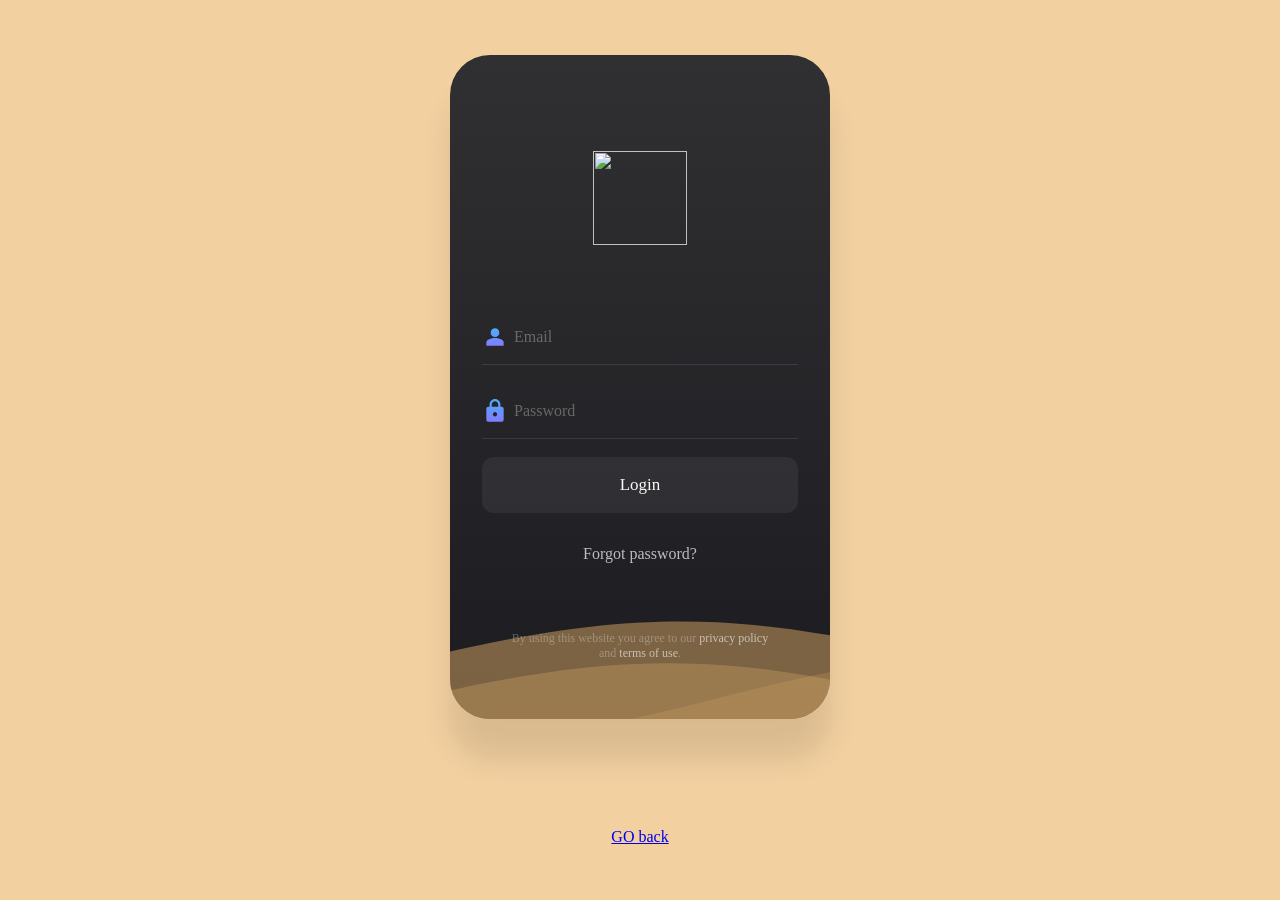
==== login.html @ 7f950dc5 "update" ====
<html lang="en">
  <head>
    <meta charset="UTF-8" />
    <meta name="viewport" content="width=device-width, initial-scale=1.0" />
    <title>Login-Neimil</title>
    <script src="https://cdn.tailwindcss.com"></script>
    <link rel="stylesheet" href="css/login.css" />
    <link
      rel="stylesheet"
      href="https://cdn.jsdelivr.net/npm/bootstrap-icons@1.13.1/font/bootstrap-icons.min.css"
    />
  </head>
  <body>
    <div class="card">
      <div class="background">
        <svg
          version="1.1"
          xmlns="http://www.w3.org/2000/svg"
          xmlns:xlink="http://www.w3.org/1999/xlink"
          x="0px"
          y="0px"
          width="100%"
          height="100%"
          viewBox="0 0 1600 900"
        >
          <defs>
            <linearGradient id="bgGradient" x1="0%" y1="0%" x2="100%" y2="0%">
              <stop offset="50%" stop-color="#ecb76da5" stop-opacity="0.7" />
              <stop offset="65%" stop-color="#ecb76da5" stop-opacity="0.7" />
            </linearGradient>
            <path
              id="wave"
              fill="url(#bgGradient)"
              d="M-363.852,502.589c0,0,236.988-41.997,505.475,0
      s371.981,38.998,575.971,0s293.985-39.278,505.474,5.859s493.475,48.368,716.963-4.995v560.106H-363.852V502.589z"
            />
          </defs>
          <g>
            <use xlink:href="#wave" opacity=".4">
              <animateTransform
                attributeName="transform"
                attributeType="XML"
                type="translate"
                dur="8s"
                calcMode="spline"
                values="270 230; -334 180; 270 230"
                keyTimes="0; .5; 1"
                keySplines="0.42, 0, 0.58, 1.0;0.42, 0, 0.58, 1.0"
                repeatCount="indefinite"
              />
            </use>
            <use xlink:href="#wave" opacity=".6">
              <animateTransform
                attributeName="transform"
                attributeType="XML"
                type="translate"
                dur="6s"
                calcMode="spline"
                values="-270 230;243 220;-270 230"
                keyTimes="0; .6; 1"
                keySplines="0.42, 0, 0.58, 1.0;0.42, 0, 0.58, 1.0"
                repeatCount="indefinite"
              />
            </use>
            <use xlink:href="#wave" opacty=".9">
              <animateTransform
                attributeName="transform"
                attributeType="XML"
                type="translate"
                dur="4s"
                calcMode="spline"
                values="0 230;-140 200;0 230"
                keyTimes="0; .4; 1"
                keySplines="0.42, 0, 0.58, 1.0;0.42, 0, 0.58, 1.0"
                repeatCount="indefinite"
              />
            </use>
          </g>
        </svg>
      </div>
      <img
        src="https://neimil.com/cdn/shop/files/neimil_white.png?v=1771420477&width=300"
        class="logo"
      />
      <form class="form">
        <div class="textbox">
          <img src="images/person.svg" />
          <input required type="text" autocomplete="off" />
          <label>Email</label>
        </div>
        <div class="textbox">
          <img src="images/lock.svg" />
          <input required type="password" />
          <label>Password</label>
        </div>
        <button type="submit">
          <p>Login</p>
          <span class="material-symbols-outlined"
            ><i class="bi bi-arrow-right"></i
          ></span>
        </button>
      </form>
      <a>Forgot password?</a>
      <p class="footer">
        By using this website you agree to our
        <a>privacy policy</a> and <a>terms of use</a>.
      </p>
    </div>
    <div
      class="bg-[#302f32] text-white p-4 rounded-full fixed top-10 left-10 uppercase cursor-pointer"
    >
      <a class="p-4" href="index.html">GO back</a>
    </div>

    <script
      defer
      src="https://cdn.jsdelivr.net/npm/flowbite@2.5.1/dist/flowbite.min.js"
    ></script>
  </body>
</html>
---- css/login.css ----
body {
  display: grid;
  place-items: center;
  margin: 0;
  height: 100vh;
  background: #ecb76da5;
  font-family: "Euclid Circular B", "Poppins";
  color: #f9f8fa;
  overflow: hidden;
}

* {
  box-sizing: border-box;
}

:root {
  --color-primary: rgb(255 255 255 / 50%);
  --color-muted: rgb(255 255 255 / 30%);
}

.background {
  position: absolute;
  z-index: -1;
  left: 50%;    
  translate: -50% 0;
  bottom: -50px;
  height: 80px;
}

svg {
  width: 100vh;
  height: 100vh;
  transform: scaleY(3) scaleX(2.25);
  transform-origin: bottom;
  display: block;
  pointer-events: none;
}

.card {
  position: relative;
  z-index: 2;
  overflow: hidden;
  width: 380px;
  padding: 72px 32px 58px;
  border-radius: 40px;
  display: flex;
  flex-direction: column;
  align-items: center;
  text-align: center;
  background: linear-gradient(#302f32, #1c1b1f);
  backdrop-filter: blur(38px);
  box-shadow: 0 40px 30px rgb(0 0 0 / 10%);
}

.card img.logo {
  width: 94px;
  margin: 24px 0 64px;
}

.card h2,
.card h3 {
  font-weight: 500;
}

.card h2 {
  font-size: 24px;
  margin: 0 0 6px;
}

.card h3 {
  font-size: 12px;
  margin: 0 0 56px;
  color: var(--color-muted);
}

.card form {
  display: grid;
  gap: 18px;
  width: 100%;
  margin-bottom: 32px;
}

input,
button {
  height: 56px;
  font-family: inherit;
  font-size: 16px;
  padding: 0 16px;
  border: 0;
}

.textbox {
  position: relative;
}

label,
input {
  transition: 0.3s;
}

.textbox img {
  position: absolute;
  top: 50%;
  left: 0;
  translate: 0 -50%;
  height: 26px;
}

.textbox label {
  position: absolute;
  top: 50%;
  left: 32px;
  translate: 0 -50%;
  transform-origin: 0 50%;
  pointer-events: none;
  color: var(--color-muted);
}

.textbox input {
  width: 100%;
  padding-left: 32px;
  background: transparent;
  border-bottom: 1px solid rgb(255 255 255 / 10%);
  outline: none;
  color: inherit;
  box-shadow: 0 0 0 2px transparent;
}

.textbox input:focus {
  border-color: var(--color-primary);
}

.textbox input:is(:focus, :not(:invalid)) ~ label {
  scale: 0.725;
  translate: -28px -38px;
  color: var(--color-primary);
}

.card button {
  position: relative;
  font-size: 17px;
  color: #f9f9f9;
  background: rgb(255 255 255 / 6%);
  border-radius: 12px;
  cursor: pointer;
  transition: 0.3s;
}

button span,
button p {
  transition: 0.3s;
}

button span {
  position: absolute;
  top: 52%;
  left: 50%;
  translate: 10px -50%;
  opacity: 0;
  font-size: 22px;
}

button:hover {
  background: rgb(255 255 255 / 9%);
}

button:hover p {
  translate: -10px 0;
}

button:hover span {
  opacity: 1;
  translate: 20px -50%;
}

.card a {
  color: rgb(255 255 255 / 70%);
  margin-bottom: 12px;
}

.card > p {
  margin: 56px 24px 0;
  font-size: 12px;
  color: var(--color-muted);
}

.card p a {
  color: rgb(255 255 255 / 60%);
}
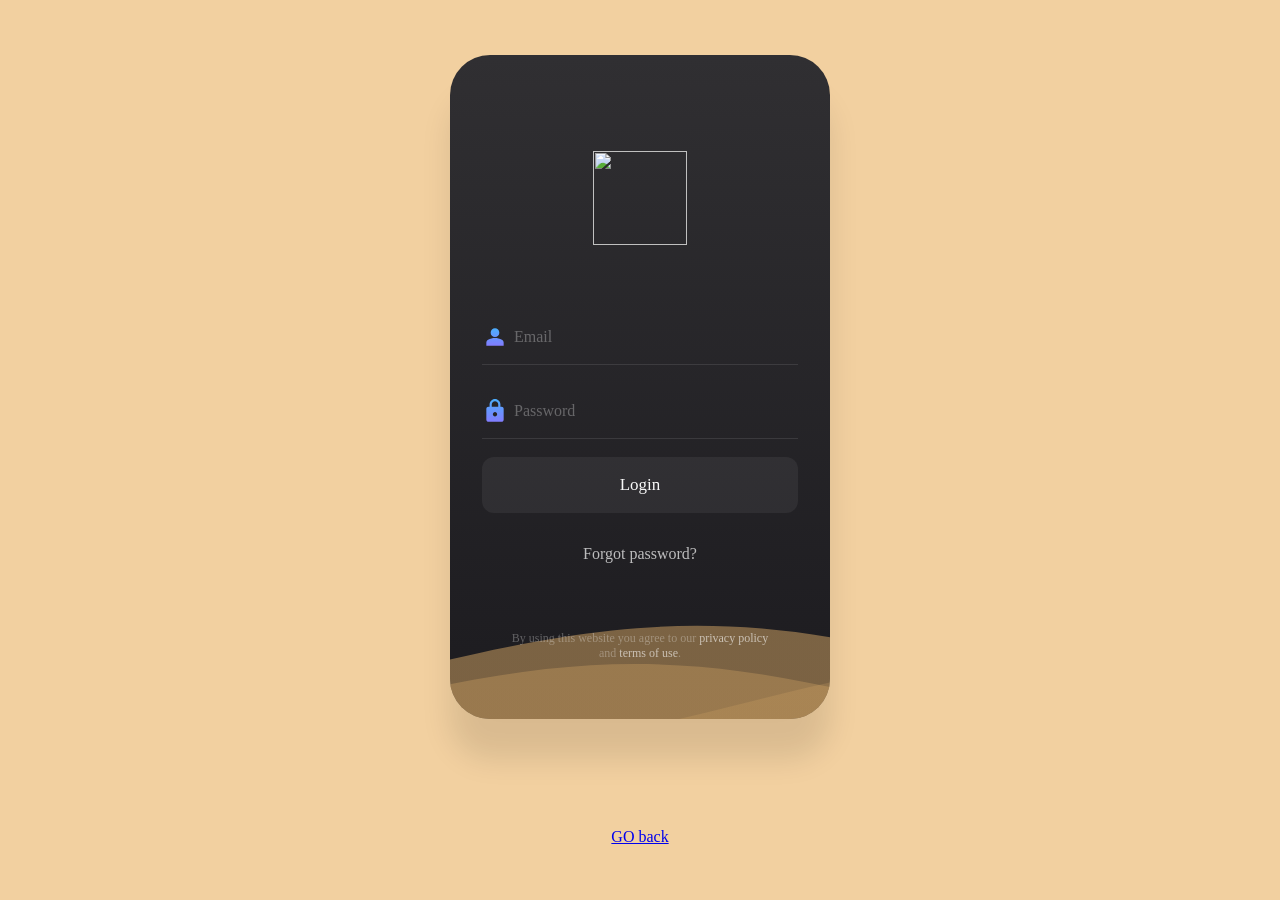
==== commit 9022a3d4: "update" ====
--- a/login.html
+++ b/login.html
@@ -11,7 +11,7 @@
     />
   </head>
   <body>
-    <div class="card">
+    <div class="card py-10 mt-10">
       <div class="background">
         <svg
           version="1.1"
@@ -107,7 +107,7 @@
       </p>
     </div>
     <div
-      class="bg-[#302f32] text-white p-4 rounded-full fixed top-10 left-10 uppercase cursor-pointer"
+      class="mb-20 bg-[#302f32] text-white p-4 rounded-full fixed top-2 left-10 uppercase cursor-pointer"
     >
       <a class="p-4" href="index.html">GO back</a>
     </div>
